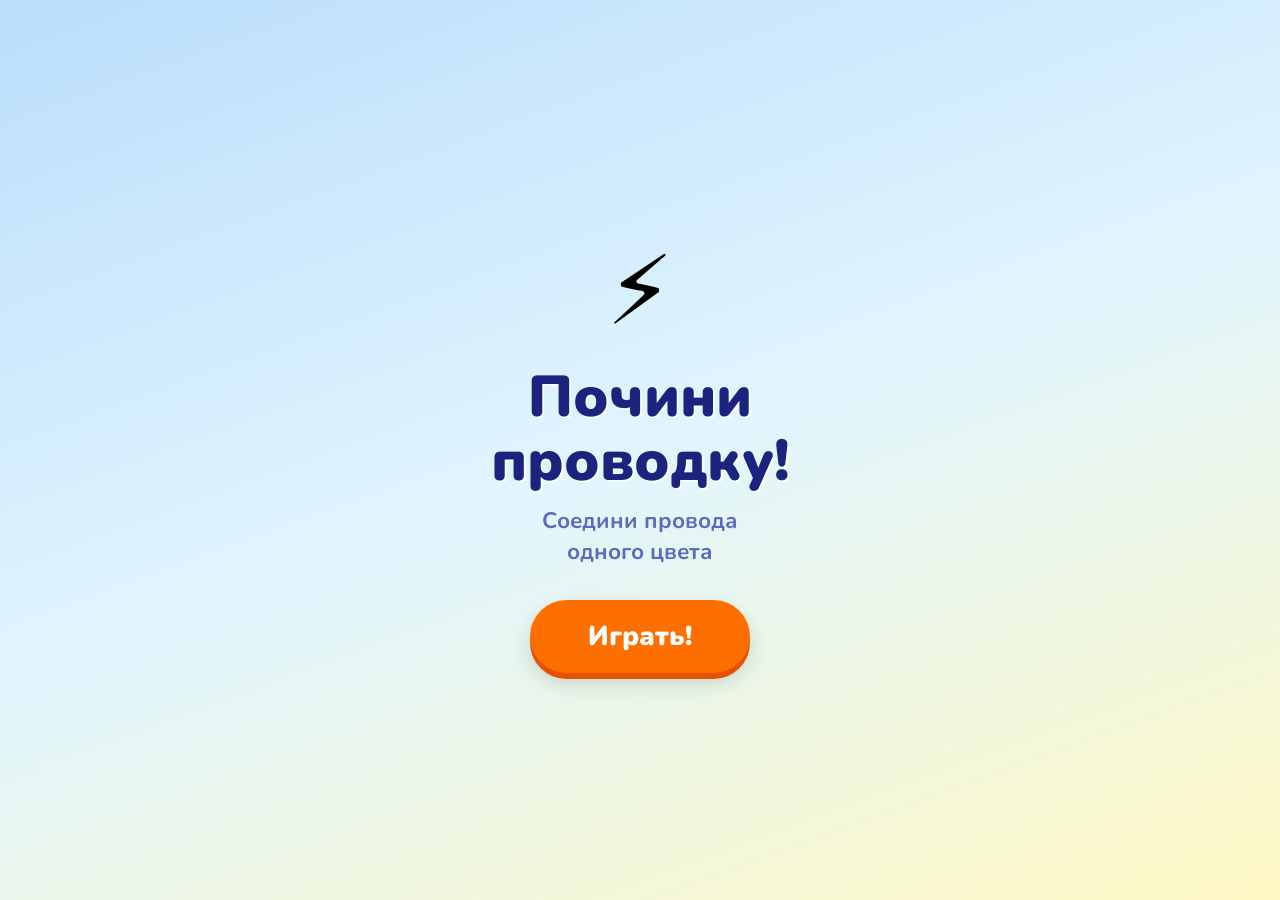
==== index.html @ 46894091 "Add Fix Wiring kids game for GitHub Pages HTML/CSS/JS port of the Scratch wiring puzzle with drag-an" ====
<!DOCTYPE html>
<html lang="ru">
<head>
  <meta charset="UTF-8">
  <meta name="viewport" content="width=device-width, initial-scale=1.0, user-scalable=no">
  <title>Почини проводку!</title>
  <link rel="preconnect" href="https://fonts.googleapis.com">
  <link rel="preconnect" href="https://fonts.gstatic.com" crossorigin>
  <link href="https://fonts.googleapis.com/css2?family=Nunito:wght@700;800;900&display=swap" rel="stylesheet">
  <link rel="stylesheet" href="css/style.css">
</head>
<body>
  <div id="app">
    <!-- Стартовый экран -->
    <section id="screen-start" class="screen screen--active">
      <div class="screen__content screen__content--start">
        <div class="start-mascot" aria-hidden="true">⚡</div>
        <h1 class="title">Почини<br>проводку!</h1>
        <p class="subtitle">Соедини провода<br>одного цвета</p>
        <button id="btn-start" class="btn btn--primary btn--big" type="button">
          Играть!
        </button>
      </div>
    </section>

    <!-- Игровой экран -->
    <section id="screen-game" class="screen">
      <div class="game-header">
        <span id="level-badge" class="level-badge">Уровень 1 из 3</span>
      </div>

      <div class="game-board" id="game-board">
        <img class="game-board__bg" src="assets/bg-game.svg" alt="" draggable="false">

        <div class="panel-console" id="panel">
          <div class="panel-console__latch" aria-hidden="true"></div>
          <div class="panel-console__side panel-console__side--left" aria-hidden="true"></div>
          <div class="panel-console__side panel-console__side--right" aria-hidden="true"></div>

          <div class="panel__inner">
            <div class="panel__texture" aria-hidden="true"></div>
            <div class="terminals terminals--left" id="terminals-left"></div>
            <canvas id="wire-canvas" aria-hidden="true"></canvas>
            <div class="terminals terminals--right" id="terminals-right"></div>
            <div class="drag-handles" id="drag-handles"></div>
          </div>
        </div>

        <p class="hint" id="hint"><span class="hint__icon" aria-hidden="true">👆</span> Потяни за <strong>кружок</strong> к такому же значку</p>
      </div>

      <!-- Мини-праздник между уровнями -->
      <div id="level-popup" class="level-popup" hidden>
        <div class="level-popup__stars" aria-hidden="true">⭐⭐⭐</div>
        <p class="level-popup__text">Отлично!</p>
      </div>
    </section>

    <!-- Экран победы -->
    <section id="screen-win" class="screen">
      <div class="confetti" id="confetti" aria-hidden="true"></div>
      <div class="screen__content screen__content--win">
        <h2 class="win-title">Ты молодец!</h2>
        <div class="win-cat-wrap">
          <img
            id="victory-cat"
            class="win-cat"
            src="assets/victory-cat.png"
            alt="Радостный котик празднует победу"
            draggable="false"
          >
        </div>
        <p class="win-subtitle">Все провода починены!</p>
        <button id="btn-restart" class="btn btn--primary btn--big" type="button">
          Начать заново
        </button>
      </div>
    </section>
  </div>

  <script src="js/game.js"></script>
</body>
</html>
---- css/style.css ----
/* ===== Base ===== */
*, *::before, *::after {
  box-sizing: border-box;
  margin: 0;
  padding: 0;
}

:root {
  --yellow: #ffca28;
  --blue: #42a5f5;
  --pink: #ec407a;
  --red: #ef5350;
  --bg-soft: #e3f2fd;
  --text: #1a237e;
  --btn: #ff6f00;
  --btn-hover: #ff8f00;
  --btn-shadow: #e65100;
  --panel-dark: #3e2723;
  --font: "Nunito", "Segoe UI", system-ui, sans-serif;
  --board-max: 920px;
}

html, body {
  width: 100%;
  height: 100%;
  overflow: hidden;
  font-family: var(--font);
  background: var(--bg-soft);
  touch-action: none;
  user-select: none;
  -webkit-user-select: none;
}

#app {
  width: 100%;
  height: 100%;
  position: relative;
}

/* ===== Screens ===== */
.screen {
  position: absolute;
  inset: 0;
  display: flex;
  flex-direction: column;
  align-items: center;
  justify-content: center;
  opacity: 0;
  pointer-events: none;
  transition: opacity 0.5s ease;
  padding: env(safe-area-inset-top) env(safe-area-inset-right) env(safe-area-inset-bottom) env(safe-area-inset-left);
}

.screen--active {
  opacity: 1;
  pointer-events: auto;
}

.screen__content {
  display: flex;
  flex-direction: column;
  align-items: center;
  text-align: center;
  padding: clamp(16px, 4vw, 24px);
  animation: fadeUp 0.7s ease both;
}

@keyframes fadeUp {
  from { opacity: 0; transform: translateY(30px); }
  to   { opacity: 1; transform: translateY(0); }
}

/* ===== Start screen ===== */
#screen-start {
  background: linear-gradient(160deg, #bbdefb 0%, #e1f5fe 50%, #fff9c4 100%);
}

.start-mascot {
  font-size: clamp(64px, 15vw, 96px);
  animation: bounce 1.2s ease-in-out infinite;
  margin-bottom: 8px;
}

@keyframes bounce {
  0%, 100% { transform: translateY(0) scale(1); }
  50%      { transform: translateY(-14px) scale(1.05); }
}

.title {
  font-size: clamp(2.4rem, 8vw, 3.6rem);
  font-weight: 900;
  color: var(--text);
  line-height: 1.1;
  margin-bottom: 12px;
  text-shadow: 2px 2px 0 rgba(255, 255, 255, 0.8);
}

.subtitle {
  font-size: clamp(1.1rem, 3.5vw, 1.4rem);
  font-weight: 700;
  color: #5c6bc0;
  line-height: 1.4;
  margin-bottom: clamp(24px, 5vh, 32px);
}

/* ===== Buttons ===== */
.btn {
  border: none;
  cursor: pointer;
  font-family: var(--font);
  font-weight: 900;
  border-radius: 999px;
  transition: transform 0.15s ease, box-shadow 0.15s ease, background 0.15s ease;
}

.btn--primary {
  background: var(--btn);
  color: #fff;
  box-shadow: 0 6px 0 var(--btn-shadow), 0 10px 20px rgba(0, 0, 0, 0.15);
}

.btn--primary:hover {
  background: var(--btn-hover);
  transform: translateY(-2px);
  box-shadow: 0 8px 0 var(--btn-shadow), 0 14px 24px rgba(0, 0, 0, 0.18);
}

.btn--primary:active {
  transform: translateY(4px);
  box-shadow: 0 2px 0 var(--btn-shadow), 0 4px 8px rgba(0, 0, 0, 0.12);
}

.btn--big {
  font-size: clamp(1.3rem, 4vw, 1.7rem);
  padding: clamp(14px, 3vw, 18px) clamp(36px, 8vw, 48px);
  min-width: min(220px, 80vw);
}

/* ===== Game screen ===== */
#screen-game {
  background: var(--bg-soft);
  justify-content: center;
  gap: clamp(4px, 1vh, 12px);
}

.game-header {
  width: 100%;
  display: flex;
  justify-content: center;
  padding: clamp(4px, 1vh, 8px) 16px 0;
  z-index: 10;
  flex-shrink: 0;
}

.level-badge {
  background: #fff;
  color: #d32f2f;
  font-size: clamp(0.95rem, 2.8vw, 1.25rem);
  font-weight: 900;
  padding: clamp(6px, 1.5vw, 8px) clamp(18px, 4vw, 24px);
  border-radius: 999px;
  box-shadow: 0 4px 12px rgba(0, 0, 0, 0.1);
  animation: popIn 0.4s ease both;
}

@keyframes popIn {
  from { transform: scale(0.7); opacity: 0; }
  to   { transform: scale(1); opacity: 1; }
}

.game-board {
  position: relative;
  width: min(96vw, calc((100vh - 120px) * 485 / 361), var(--board-max));
  aspect-ratio: 485 / 361;
  flex-shrink: 1;
  max-height: calc(100vh - 100px);
}

.game-board__bg {
  position: absolute;
  inset: 0;
  width: 100%;
  height: 100%;
  object-fit: contain;
  pointer-events: none;
}

/* ===== Panel console (как в Scratch) ===== */
.panel-console {
  position: absolute;
  left: 50%;
  top: 53%;
  transform: translate(-50%, -50%);
  width: 82%;
  height: 82%;
  background: linear-gradient(180deg, #90caf9 0%, #64b5f6 45%, #42a5f5 100%);
  border-radius: clamp(12px, 2.5vw, 18px);
  padding: clamp(10px, 2vw, 14px) clamp(8px, 1.8vw, 12px) clamp(8px, 1.8vw, 12px);
  box-shadow:
    0 10px 28px rgba(0, 0, 0, 0.28),
    inset 0 2px 0 rgba(255, 255, 255, 0.55),
    inset 0 -3px 0 rgba(0, 0, 0, 0.08);
  border: 3px solid #1565c0;
}

.panel-console__latch {
  position: absolute;
  top: -7px;
  left: 50%;
  transform: translateX(-50%);
  width: 28%;
  height: clamp(10px, 2vw, 14px);
  background: linear-gradient(180deg, #ffee58 0%, #fbc02d 100%);
  border-radius: 6px 6px 2px 2px;
  border: 2px solid #f9a825;
  box-shadow: 0 2px 4px rgba(0, 0, 0, 0.2);
}

.panel-console__side {
  position: absolute;
  top: 28%;
  width: clamp(8px, 1.6vw, 11px);
  height: 22%;
  background: linear-gradient(180deg, #ff7043 0%, #e64a19 100%);
  border-radius: 4px;
  border: 1px solid #bf360c;
  box-shadow: inset 0 1px 0 rgba(255, 255, 255, 0.35);
}

.panel-console__side--left  { left: -5px; }
.panel-console__side--right { right: -5px; }

.panel__inner {
  position: relative;
  width: 100%;
  height: 100%;
  background: linear-gradient(180deg, #5d4037 0%, #3e2723 55%, #2d1f1a 100%);
  border-radius: clamp(6px, 1.2vw, 10px);
  box-shadow: inset 0 0 40px rgba(0, 0, 0, 0.55);
  overflow: visible;
  border: 2px solid #281a16;
}

.panel__texture {
  position: absolute;
  inset: 0;
  border-radius: inherit;
  opacity: 0.18;
  background:
    radial-gradient(circle at 20% 30%, rgba(255, 255, 255, 0.15) 0 2px, transparent 3px),
    radial-gradient(circle at 70% 60%, rgba(255, 255, 255, 0.12) 0 2px, transparent 3px),
    radial-gradient(circle at 45% 80%, rgba(255, 255, 255, 0.1) 0 1px, transparent 2px);
  pointer-events: none;
}

#wire-canvas {
  position: absolute;
  inset: 0;
  width: 100%;
  height: 100%;
  z-index: 2;
  pointer-events: none;
}

.terminals {
  position: absolute;
  top: 0;
  bottom: 0;
  width: 24%;
  display: flex;
  flex-direction: column;
  justify-content: space-evenly;
  align-items: center;
  z-index: 3;
  padding: 5% 0;
}

.terminals--left  { left: 1%; }
.terminals--right { right: 1%; }

.terminal-row {
  position: relative;
  display: flex;
  align-items: center;
  width: 100%;
  justify-content: center;
}

.terminal {
  position: relative;
  width: clamp(48px, 11vw, 64px);
  height: clamp(48px, 11vw, 64px);
  border-radius: 8px;
  display: flex;
  align-items: center;
  justify-content: center;
  font-size: clamp(1.3rem, 3.2vw, 1.75rem);
  font-weight: 900;
  color: #1a1a1a;
  box-shadow:
    0 4px 0 rgba(0, 0, 0, 0.35),
    inset 0 2px 0 rgba(255, 255, 255, 0.35);
  transition: transform 0.2s ease, box-shadow 0.2s ease;
  cursor: default;
  border: 2px solid rgba(0, 0, 0, 0.15);
}

.terminal--yellow { background: linear-gradient(180deg, #ffeb3b 0%, #ffc107 100%); }
.terminal--blue   { background: linear-gradient(180deg, #64b5f6 0%, #1e88e5 100%); color: #0d1b2a; }
.terminal--pink   { background: linear-gradient(180deg, #f48fb1 0%, #e91e63 100%); color: #fff; }
.terminal--red    { background: linear-gradient(180deg, #ef5350 0%, #d32f2f 100%); color: #fff; }

.terminal--highlight {
  transform: scale(1.12);
  box-shadow: 0 0 0 4px #fff, 0 0 24px rgba(255, 255, 255, 0.9);
  animation: pulse 0.6s ease infinite;
}

@keyframes pulse {
  0%, 100% { box-shadow: 0 0 0 4px #fff, 0 0 16px rgba(255, 255, 255, 0.6); }
  50%      { box-shadow: 0 0 0 7px #fff, 0 0 32px rgba(255, 255, 255, 1); }
}

.terminal--connected {
  animation: terminalDone 0.5s ease both;
}

@keyframes terminalDone {
  0%   { transform: scale(1); }
  50%  { transform: scale(1.15); }
  100% { transform: scale(1); }
}

.terminal__plug {
  position: absolute;
  width: clamp(12px, 2.5vw, 16px);
  height: clamp(12px, 2.5vw, 16px);
  background: radial-gradient(circle at 35% 35%, #bcaaa4, #6d4c41);
  border-radius: 50%;
  top: 50%;
  transform: translateY(-50%);
  box-shadow: inset 0 2px 3px rgba(0, 0, 0, 0.45);
  border: 1px solid #4e342e;
}

.terminals--left .terminal__plug  { right: -9px; }
.terminals--right .terminal__plug { left: -9px; }

/* ===== Drag handles — явная точка захвата ===== */
.drag-handles {
  position: absolute;
  inset: 0;
  z-index: 5;
  pointer-events: none;
}

.drag-handle {
  position: absolute;
  width: clamp(44px, 10vw, 56px);
  height: clamp(44px, 10vw, 56px);
  padding: 0;
  border: none;
  background: transparent;
  cursor: grab;
  pointer-events: auto;
  transform: translate(-50%, -50%);
  touch-action: none;
}

.drag-handle:active {
  cursor: grabbing;
}

.drag-handle__ring {
  position: absolute;
  inset: 0;
  border-radius: 50%;
  border: 3px solid rgba(255, 255, 255, 0.95);
  box-shadow: 0 0 0 3px rgba(255, 213, 79, 0.7);
  animation: handlePulse 1.4s ease-in-out infinite;
}

@keyframes handlePulse {
  0%, 100% { transform: scale(1); opacity: 1; }
  50%      { transform: scale(1.18); opacity: 0.85; }
}

.drag-handle__copper {
  position: absolute;
  inset: 22%;
  border-radius: 50%;
  background: radial-gradient(circle at 32% 28%, #d7ccc8 0%, #a1887f 35%, #6d4c41 100%);
  box-shadow:
    inset 0 -3px 4px rgba(0, 0, 0, 0.35),
    0 3px 6px rgba(0, 0, 0, 0.35);
  border: 2px solid #5d4037;
}

.drag-handle__wire {
  position: absolute;
  left: -18%;
  top: 50%;
  width: 22%;
  height: clamp(8px, 1.8vw, 11px);
  transform: translateY(-50%);
  border-radius: 6px;
  box-shadow: inset 0 1px 0 rgba(255, 255, 255, 0.25);
}

.drag-handle--yellow .drag-handle__wire { background: linear-gradient(180deg, #ffeb3b, #f9a825); }
.drag-handle--blue   .drag-handle__wire { background: linear-gradient(180deg, #64b5f6, #1565c0); }
.drag-handle--pink   .drag-handle__wire { background: linear-gradient(180deg, #f48fb1, #c2185b); }
.drag-handle--red    .drag-handle__wire { background: linear-gradient(180deg, #ef5350, #b71c1c); }

.drag-handle--hidden {
  opacity: 0;
  pointer-events: none;
  transform: translate(-50%, -50%) scale(0.5);
  transition: opacity 0.3s, transform 0.3s;
}

.drag-handle--dragging .drag-handle__ring {
  animation: none;
  transform: scale(1.25);
  border-color: #fff;
  box-shadow: 0 0 0 5px rgba(255, 255, 255, 0.9), 0 0 20px rgba(255, 255, 255, 0.8);
}

.drag-handle--dragging .drag-handle__copper {
  transform: scale(1.1);
}

/* ===== Hint ===== */
.hint {
  position: absolute;
  bottom: clamp(-42px, -6vw, -28px);
  left: 50%;
  transform: translateX(-50%);
  font-size: clamp(0.8rem, 2.4vw, 1.05rem);
  font-weight: 700;
  color: #3949ab;
  text-align: center;
  line-height: 1.35;
  max-width: 95%;
  animation: hintFade 2.5s ease infinite;
}

.hint__icon {
  display: inline-block;
  animation: hintPoint 1s ease-in-out infinite;
}

@keyframes hintPoint {
  0%, 100% { transform: translateY(0); }
  50%      { transform: translateY(-4px); }
}

@keyframes hintFade {
  0%, 100% { opacity: 0.65; }
  50%      { opacity: 1; }
}

/* ===== Level popup ===== */
.level-popup {
  position: fixed;
  inset: 0;
  display: flex;
  flex-direction: column;
  align-items: center;
  justify-content: center;
  background: rgba(255, 255, 255, 0.75);
  z-index: 100;
  animation: fadeIn 0.3s ease both;
}

.level-popup[hidden] {
  display: none;
}

.level-popup__stars {
  font-size: clamp(2.2rem, 8vw, 3rem);
  animation: starsSpin 0.8s ease both;
}

@keyframes starsSpin {
  from { transform: scale(0) rotate(-180deg); opacity: 0; }
  to   { transform: scale(1) rotate(0deg); opacity: 1; }
}

.level-popup__text {
  font-size: clamp(2rem, 6vw, 3rem);
  font-weight: 900;
  color: #ff6f00;
  margin-top: 8px;
  animation: popIn 0.5s 0.2s ease both;
}

@keyframes fadeIn {
  from { opacity: 0; }
  to   { opacity: 1; }
}

/* ===== Win screen ===== */
#screen-win {
  background: linear-gradient(160deg, #fff9c4 0%, #ffe082 40%, #ffcc80 100%);
}

.screen__content--win {
  z-index: 2;
}

.win-title {
  font-size: clamp(2rem, 7vw, 3.2rem);
  font-weight: 900;
  color: #e65100;
  margin-bottom: 16px;
  animation: fadeUp 0.6s ease both;
}

.win-subtitle {
  font-size: clamp(1.1rem, 3.5vw, 1.5rem);
  font-weight: 800;
  color: #f57c00;
  margin-bottom: clamp(20px, 4vh, 28px);
  animation: fadeUp 0.6s 0.3s ease both;
}

.win-cat-wrap {
  margin-bottom: clamp(12px, 3vh, 20px);
}

.win-cat {
  width: min(55vw, 280px);
  height: auto;
  filter: drop-shadow(0 8px 16px rgba(0, 0, 0, 0.2));
  animation: catDance 0.8s ease-in-out infinite;
}

@keyframes catDance {
  0%, 100% { transform: translateY(0) rotate(-3deg) scale(1); }
  25%      { transform: translateY(-18px) rotate(3deg) scale(1.05); }
  50%      { transform: translateY(-8px) rotate(-2deg) scale(1.02); }
  75%      { transform: translateY(-22px) rotate(4deg) scale(1.06); }
}

#btn-restart {
  animation: fadeUp 0.6s 0.5s ease both;
}

/* ===== Confetti ===== */
.confetti {
  position: absolute;
  inset: 0;
  overflow: hidden;
  pointer-events: none;
  z-index: 1;
}

.confetti-piece {
  position: absolute;
  width: 10px;
  height: 10px;
  top: -10px;
  border-radius: 2px;
  animation: confettiFall linear forwards;
}

@keyframes confettiFall {
  0%   { transform: translateY(0) rotate(0deg); opacity: 1; }
  100% { transform: translateY(110vh) rotate(720deg); opacity: 0.3; }
}

/* ===== Panel success glow ===== */
.panel-console.panel--success .panel__inner {
  animation: panelGlow 0.8s ease;
}

@keyframes panelGlow {
  0%, 100% { box-shadow: inset 0 0 40px rgba(0, 0, 0, 0.55); }
  50%      { box-shadow: inset 0 0 40px rgba(0, 0, 0, 0.55), 0 0 36px #ffd54f; }
}

/* ===== Wrong connection shake ===== */
.game-board.panel--shake {
  animation: boardShake 0.45s ease;
}

@keyframes boardShake {
  0%, 100% { transform: translateX(0); }
  20%      { transform: translateX(-8px); }
  40%      { transform: translateX(8px); }
  60%      { transform: translateX(-5px); }
  80%      { transform: translateX(5px); }
}

/* ===== Responsive ===== */
@media (max-height: 620px) {
  .game-board {
    width: min(94vw, calc((100vh - 80px) * 485 / 361));
  }

  .hint {
    bottom: -24px;
    font-size: 0.78rem;
  }
}

@media (max-width: 480px) {
  .panel-console {
    width: 88%;
    height: 86%;
  }

  .terminal {
    width: clamp(44px, 12vw, 56px);
    height: clamp(44px, 12vw, 56px);
  }

  .drag-handle {
    width: clamp(40px, 11vw, 52px);
    height: clamp(40px, 11vw, 52px);
  }
}

@media (min-width: 900px) {
  .game-board {
    width: min(94vw, var(--board-max));
  }
}

@media (orientation: landscape) and (max-height: 520px) {
  #screen-game {
    flex-direction: row;
    flex-wrap: wrap;
    justify-content: center;
    align-content: center;
  }

  .game-header {
    width: auto;
    position: absolute;
    top: 8px;
    left: 50%;
    transform: translateX(-50%);
  }

  .game-board {
    width: min(70vh * 485 / 361, 88vw);
    max-height: 78vh;
  }

  .hint {
    display: none;
  }
}
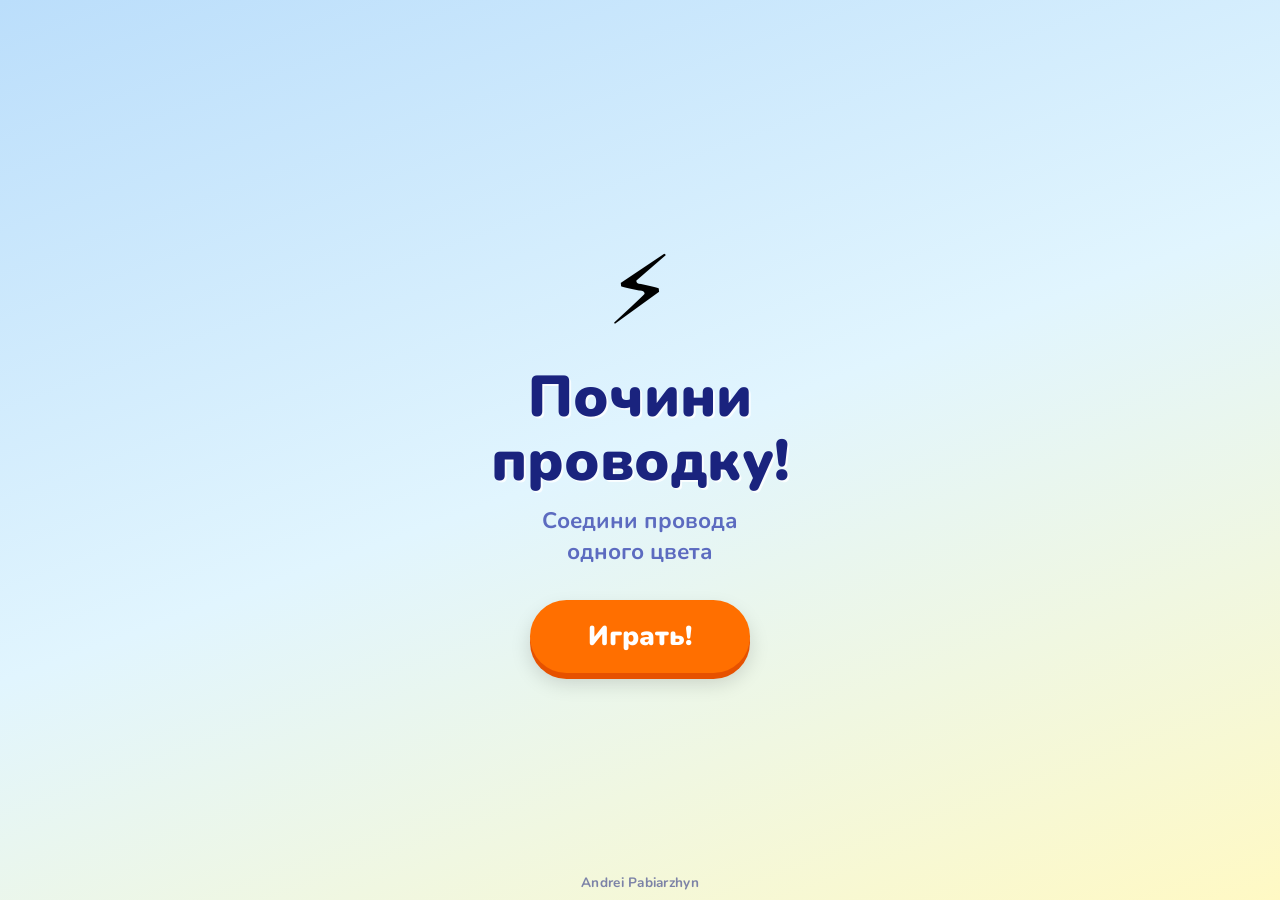
==== commit dd9c65a2: "Add favicon and author footer Include SVG favicon and a fixed footer with Andrei Pabiarzhyn on all s" ====
--- a/index.html
+++ b/index.html
@@ -4,6 +4,11 @@
   <meta charset="UTF-8">
   <meta name="viewport" content="width=device-width, initial-scale=1.0, user-scalable=no">
   <title>Почини проводку!</title>
+  <meta name="description" content="Детская игра — соедини цветные провода на панели">
+  <meta name="author" content="Andrei Pabiarzhyn">
+  <meta name="theme-color" content="#42a5f5">
+  <link rel="icon" href="assets/favicon.svg" type="image/svg+xml">
+  <link rel="apple-touch-icon" href="assets/favicon.svg">
   <link rel="preconnect" href="https://fonts.googleapis.com">
   <link rel="preconnect" href="https://fonts.gstatic.com" crossorigin>
   <link href="https://fonts.googleapis.com/css2?family=Nunito:wght@700;800;900&display=swap" rel="stylesheet">
@@ -78,6 +83,10 @@
     </section>
   </div>
 
+  <footer class="site-footer">
+    <p>Andrei Pabiarzhyn</p>
+  </footer>
+
   <script src="js/game.js"></script>
 </body>
 </html>
--- a/css/style.css
+++ b/css/style.css
@@ -35,6 +35,30 @@
   width: 100%;
   height: 100%;
   position: relative;
+}
+
+/* ===== Footer ===== */
+.site-footer {
+  position: fixed;
+  left: 0;
+  right: 0;
+  bottom: 0;
+  z-index: 50;
+  padding: 8px 16px calc(8px + env(safe-area-inset-bottom));
+  text-align: center;
+  pointer-events: none;
+}
+
+.site-footer p {
+  margin: 0;
+  font-size: clamp(0.72rem, 2vw, 0.85rem);
+  font-weight: 700;
+  color: rgba(26, 35, 126, 0.55);
+  letter-spacing: 0.02em;
+}
+
+body:has(#screen-win.screen--active) .site-footer p {
+  color: rgba(120, 53, 15, 0.55);
 }
 
 /* ===== Screens ===== */
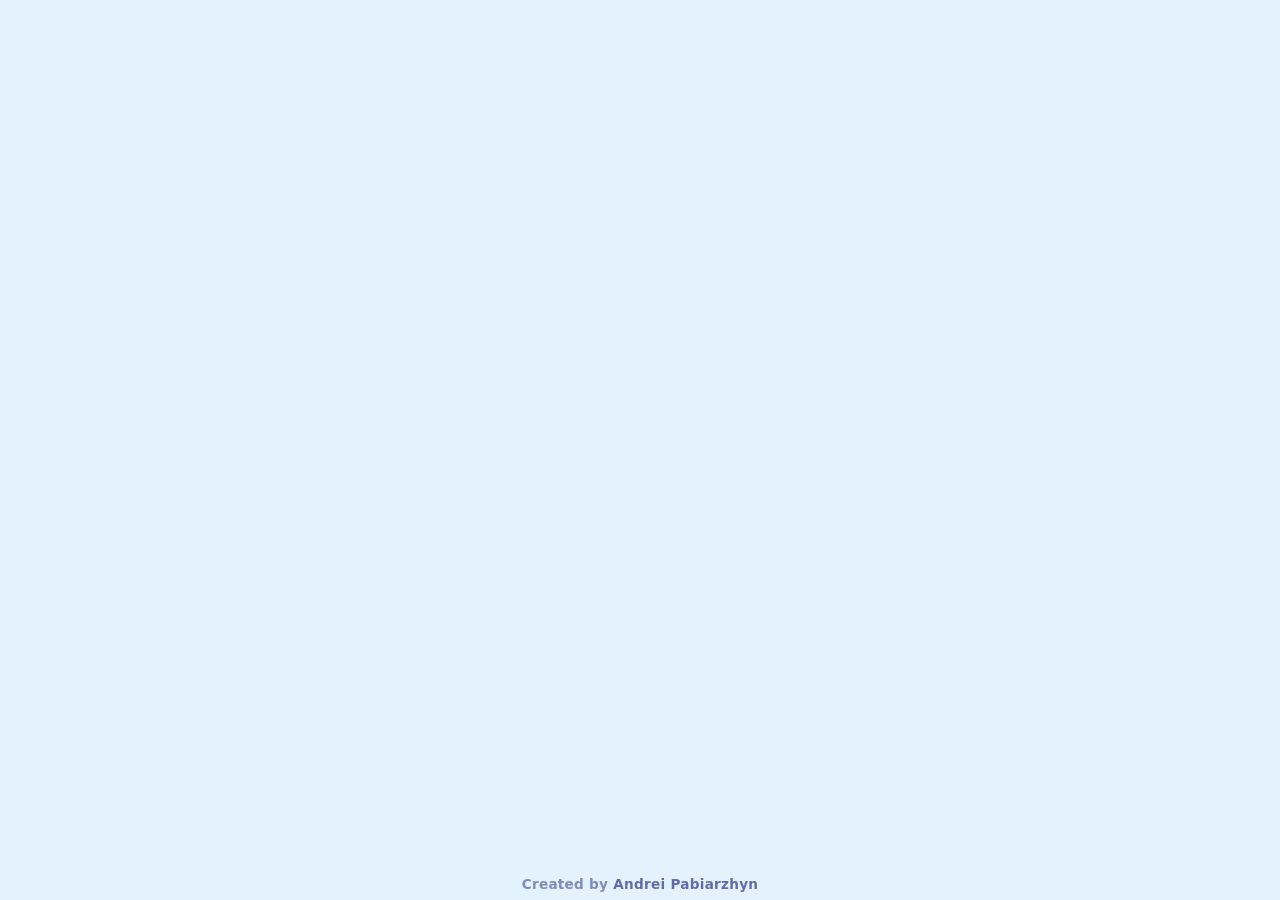
==== commit 3f5c48b4: "Restructure as course-games monorepo Move Fix Wiring into fix-wiring/ subfolder, add minimal root pa" ====
--- a/index.html
+++ b/index.html
@@ -2,91 +2,25 @@
 <html lang="ru">
 <head>
   <meta charset="UTF-8">
-  <meta name="viewport" content="width=device-width, initial-scale=1.0, user-scalable=no">
-  <title>Почини проводку!</title>
-  <meta name="description" content="Детская игра — соедини цветные провода на панели">
+  <meta name="viewport" content="width=device-width, initial-scale=1.0">
   <meta name="author" content="Andrei Pabiarzhyn">
-  <meta name="theme-color" content="#42a5f5">
-  <link rel="icon" href="assets/favicon.svg" type="image/svg+xml">
-  <link rel="apple-touch-icon" href="assets/favicon.svg">
-  <link rel="preconnect" href="https://fonts.googleapis.com">
-  <link rel="preconnect" href="https://fonts.gstatic.com" crossorigin>
-  <link href="https://fonts.googleapis.com/css2?family=Nunito:wght@700;800;900&display=swap" rel="stylesheet">
-  <link rel="stylesheet" href="css/style.css">
+  <meta name="robots" content="noindex, nofollow">
+  <title>Course</title>
+  <link rel="icon" href="fix-wiring/assets/favicon.svg" type="image/svg+xml">
+  <link rel="stylesheet" href="shared/footer.css">
+  <style>
+    *, *::before, *::after { box-sizing: border-box; margin: 0; padding: 0; }
+
+    html, body {
+      height: 100%;
+      font-family: "Segoe UI", system-ui, sans-serif;
+      background: #e3f2fd;
+    }
+  </style>
 </head>
 <body>
-  <div id="app">
-    <!-- Стартовый экран -->
-    <section id="screen-start" class="screen screen--active">
-      <div class="screen__content screen__content--start">
-        <div class="start-mascot" aria-hidden="true">⚡</div>
-        <h1 class="title">Почини<br>проводку!</h1>
-        <p class="subtitle">Соедини провода<br>одного цвета</p>
-        <button id="btn-start" class="btn btn--primary btn--big" type="button">
-          Играть!
-        </button>
-      </div>
-    </section>
-
-    <!-- Игровой экран -->
-    <section id="screen-game" class="screen">
-      <div class="game-header">
-        <span id="level-badge" class="level-badge">Уровень 1 из 3</span>
-      </div>
-
-      <div class="game-board" id="game-board">
-        <img class="game-board__bg" src="assets/bg-game.svg" alt="" draggable="false">
-
-        <div class="panel-console" id="panel">
-          <div class="panel-console__latch" aria-hidden="true"></div>
-          <div class="panel-console__side panel-console__side--left" aria-hidden="true"></div>
-          <div class="panel-console__side panel-console__side--right" aria-hidden="true"></div>
-
-          <div class="panel__inner">
-            <div class="panel__texture" aria-hidden="true"></div>
-            <div class="terminals terminals--left" id="terminals-left"></div>
-            <canvas id="wire-canvas" aria-hidden="true"></canvas>
-            <div class="terminals terminals--right" id="terminals-right"></div>
-            <div class="drag-handles" id="drag-handles"></div>
-          </div>
-        </div>
-
-        <p class="hint" id="hint"><span class="hint__icon" aria-hidden="true">👆</span> Потяни за <strong>кружок</strong> к такому же значку</p>
-      </div>
-
-      <!-- Мини-праздник между уровнями -->
-      <div id="level-popup" class="level-popup" hidden>
-        <div class="level-popup__stars" aria-hidden="true">⭐⭐⭐</div>
-        <p class="level-popup__text">Отлично!</p>
-      </div>
-    </section>
-
-    <!-- Экран победы -->
-    <section id="screen-win" class="screen">
-      <div class="confetti" id="confetti" aria-hidden="true"></div>
-      <div class="screen__content screen__content--win">
-        <h2 class="win-title">Ты молодец!</h2>
-        <div class="win-cat-wrap">
-          <img
-            id="victory-cat"
-            class="win-cat"
-            src="assets/victory-cat.png"
-            alt="Радостный котик празднует победу"
-            draggable="false"
-          >
-        </div>
-        <p class="win-subtitle">Все провода починены!</p>
-        <button id="btn-restart" class="btn btn--primary btn--big" type="button">
-          Начать заново
-        </button>
-      </div>
-    </section>
-  </div>
-
   <footer class="site-footer">
-    <p>Andrei Pabiarzhyn</p>
+    <p>Created by <span class="site-footer__author">Andrei Pabiarzhyn</span></p>
   </footer>
-
-  <script src="js/game.js"></script>
 </body>
 </html>
--- a/shared/footer.css
+++ b/shared/footer.css
@@ -0,0 +1,24 @@
+/* Shared site footer — Andrei Pabiarzhyn projects */
+.site-footer {
+  position: fixed;
+  left: 0;
+  right: 0;
+  bottom: 0;
+  z-index: 50;
+  padding: 8px 16px calc(8px + env(safe-area-inset-bottom));
+  text-align: center;
+  pointer-events: none;
+}
+
+.site-footer p {
+  margin: 0;
+  font-size: clamp(0.72rem, 2vw, 0.85rem);
+  font-weight: 600;
+  color: rgba(26, 35, 126, 0.5);
+  letter-spacing: 0.02em;
+}
+
+.site-footer__author {
+  font-weight: 800;
+  color: rgba(26, 35, 126, 0.65);
+}
